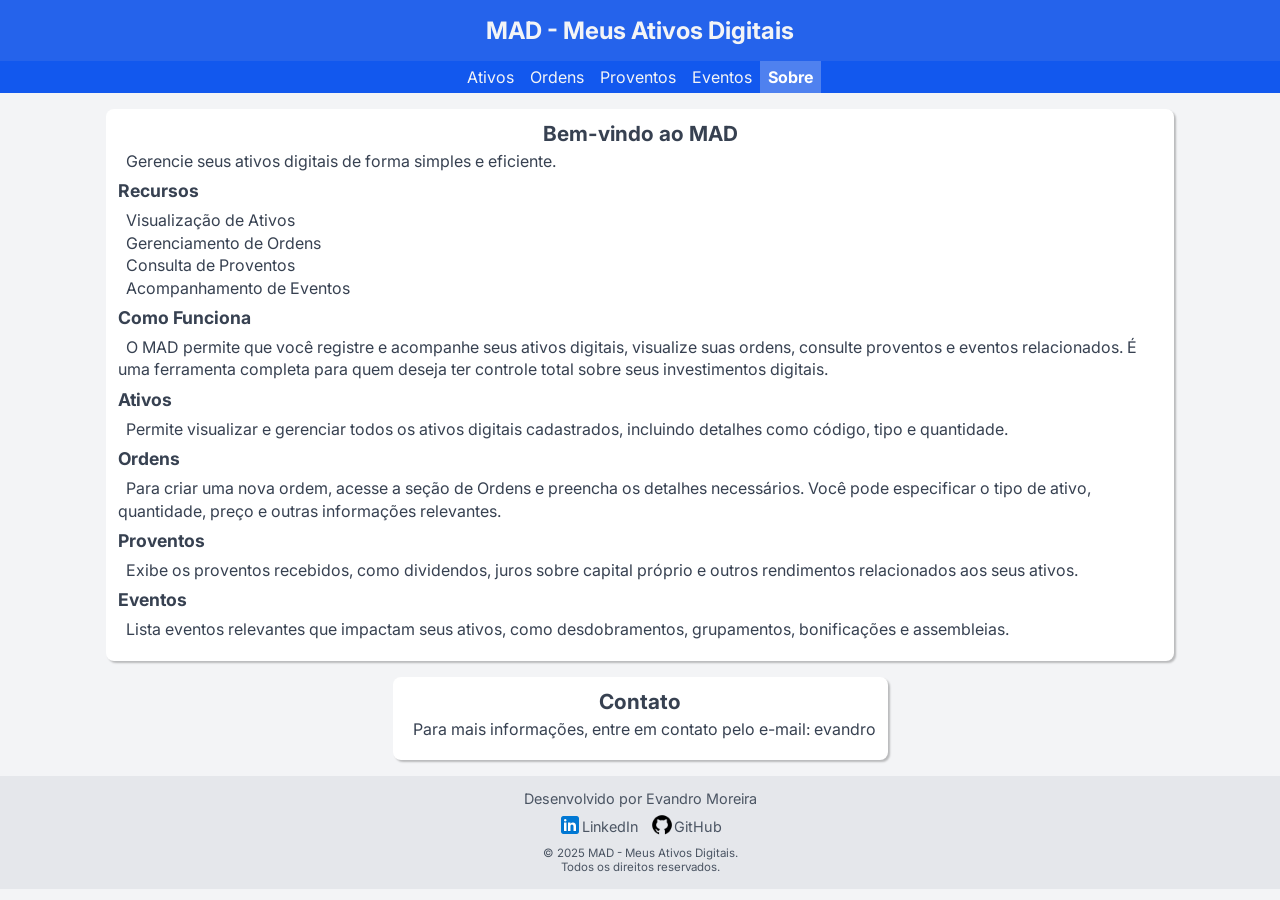
==== pages/about.html @ e766396d "Add initial HTML structure and assets for MAD project - Created index.html with navigation and foote" ====
<!DOCTYPE html>
<html lang="pt-br">
<head>
    <meta charset="UTF-8">
    <meta name="viewport" content="width=device-width, initial-scale=1.0">
    <title>MAD</title>

    <link rel="stylesheet" href="../assets/css/style.css">
    <link rel="stylesheet" href="../assets/css/style-tablet.css" media="screen and (min-width: 600px) and (max-width: 1023px)">
    <link rel="stylesheet" href="../assets/css/style-desktop.css" media="screen and (min-width: 1024px)">
</head>
<body>
    <header>
        <h1><a href="../index.html">MAD - Meus Ativos Digitais</a></h1>
        <nav>
            <ul class="menu">
                <li class="menu-item"><a href="assets.html">Ativos</a></li>
                <li class="menu-item"><a href="orders.html">Ordens</a></li>
                <li class="menu-item"><a href="earnings.html">Proventos</a></li>
                <li class="menu-item"><a href="events.html">Eventos</a></li>
                <li class="menu-item  menu-item-active"><a href="about.html">Sobre</a></li>
            </ul>
        </nav>
    </header>
    <main class="container">
        <section class="box">
            <h2 class="box-title-1">Bem-vindo ao MAD</h2>
            <p>Gerencie seus ativos digitais de forma simples e eficiente.</p>

            <h3 class="box-title-2">Recursos</h3>
            <ul>
                <li>Visualização de Ativos</li>
                <li>Gerenciamento de Ordens</li>
                <li>Consulta de Proventos</li>
                <li>Acompanhamento de Eventos</li>
            </ul>

            <h3 class="box-title-2">Como Funciona</h3>
            <p>
                O MAD permite que você registre e acompanhe seus ativos digitais,
                visualize suas ordens, consulte proventos e eventos relacionados.
                É uma ferramenta completa para quem deseja ter controle total sobre
                seus investimentos digitais.
            </p>

            <h3 class="box-title-2">Ativos</h3>
            <p>
                Permite visualizar e gerenciar todos os ativos digitais cadastrados, incluindo detalhes como código, tipo e quantidade.
            </p>

            <h3 class="box-title-2">Ordens</h3>
            <p>
                Para criar uma nova ordem, acesse a seção de Ordens e preencha os
                detalhes necessários. Você pode especificar o tipo de ativo, quantidade,
                preço e outras informações relevantes.
            </p>

            <h3 class="box-title-2">Proventos</h3>
            <p>
                Exibe os proventos recebidos, como dividendos, juros sobre capital próprio e outros rendimentos relacionados aos seus ativos.
            </p>

            <h3 class="box-title-2">Eventos</h3>
            <p>
                Lista eventos relevantes que impactam seus ativos, como desdobramentos, grupamentos, bonificações e assembleias.
            </p>
        </section>
        <section class="box">
            <h3 class="box-title-1">Contato</h3>
            <p>
                Para mais informações, entre em contato pelo e-mail:
                <a href="mailto:">evandro</a>
            </p>
        </section>
    </main>
    <footer class="page-footer">        
        <p class="dev-info">Desenvolvido por Evandro Moreira</p>
        <p class="social-links">
            <a href="https://www.linkedin.com/in/evandromef" target="_blank"><img src="../assets/img/linkedin-48.png" alt="linkedin--v1"></a>
            <a href="https://www.linkedin.com/in/evandromef" target="_blank">LinkedIn</a>

            <a href="https://github.com/evandromef" target="_blank" style="margin-left: 12px;"><img src="../assets/img/github-64.png" alt="github"></a>
            <a href="https://github.com/evandromef" target="_blank">GitHub</a>
        </p>
        <p class="licence">
            © 2025 MAD - Meus Ativos Digitais. <br>
            Todos os direitos reservados.</p>
    </footer>
</body>
</html>
---- assets/css/style.css ----
@charset "UTF-8";

@import url('https://fonts.googleapis.com/css2?family=Inter:ital,opsz,wght@0,14..32,100..900;1,14..32,100..900');

:root {
    --color-light: #F3F4F6;
    --color-gray: #374151;
    --color-confirm: #1D4ED8;
    --color-alert: #EF4444;
    --color-bg: #2563EB;
    --color-border: #37415136;
    --color-item-selected: #9CC2E5;
}

* {
    box-sizing: border-box;
    -moz-box-sizing: border-box; 
    -webkit-box-sizing: border-box;
    margin: 0;
    padding: 0;
    font-family: "Inter", sans-serif;
    font-size: 1em;
    list-style: none;
    text-decoration: none;
    color: var(--color-gray);    
    /* border: 1px solid rgba(128, 128, 128, 0.541); */
}

small {
    font-size: x-small;
}

body {
    background-color: var(--color-light);
}

header {
    background-color: var(--color-bg);
    color: var(--color-light);
}

header h1 {
    font-size: 1.5em;
    text-align: center;
    color: var(--color-light);
    padding: 16px;
}

header h1 a{
    color: var(--color-light);
}

nav {
    background-color: #1258ee;
}

.menu {
    display: flex;
    flex-flow: row nowrap;
    align-items: center;
    
    width: fit-content;
    margin: auto;
    list-style: none;
}

.menu-item {
    padding: 6px 8px;    
}

.menu-item a {
    color: var(--color-light);
    text-decoration: none;
}

.menu-item a:hover {
    color: #f3f4f69d;
    transition: all .1s;
}

.menu-item-active {
    background-color: var(--color-bg);
    border-radius: 0;
    font-weight: bold;
    box-shadow: inset  0 0 2px 20px rgba(255, 255, 255, 0.192);    
}

.container {
    min-height: 60vh;
    background-color: var(--color-light);
}

.menu-item-active a {
    color: #ffffff;
}

.box {
    background-color: #FFFFFF;
    padding: 12px;
}

.box p,
.box ul {
    text-indent: 8px;
    line-height: 1.4;
    margin-bottom: 8px;
}

.box-title-1 {
    font-size: 1.3em;
    text-align: center;
    padding-bottom: 4px;
}

.box-title-2 {
    font-size: 1.1em;
    padding-bottom: 8px;
}

.box-order-form {
    display: none;
}

label {
    display: block;
}

fieldset {
    width: fit-content;
}

input[type='text'],
input[type='number'],
input[type='date'],
select,
fieldset {
    height: 42px;
    width: 100%;
    background-color: #fff;
    padding: 8px;
    border: 1px solid var(--color-border);
    border-radius: 4px;
    -webkit-appearance: none;
    appearance: inherit;
}

form .btn {
    width: 100%;
}

fieldset {
    height: auto;
}

input[type='file']::file-selector-button {
    padding: 8px;
    border: 1px solid var(--color-border);
    border-radius: 4px;
    cursor: pointer;
}

button {
    cursor: pointer;
}

input[type='file']::file-selector-button:hover {
    text-decoration: underline;
    transition: all .1s;
    border-color: rgba(255, 255, 255, 0.226);
    box-shadow: inset 0 0 2px 20px rgba(0, 0, 0, 0.151);
}

input:hover,
select:hover,
fieldset:hover {
    border-color: var(--color-item-selected);
}

input[type='file'] {
    width: 100%;
    border: none;
}

input[type='file']::file-selector-button {
    display: block;
    color: var(--color-gray);
    margin-bottom: 8px;
}

.radio-label {
    display: inline;
}

.input-group {
    display: block;
    font-size: 1.1em;
    /* padding: 4px; */
    margin-bottom: 8px;
}

.input-requerid::after {
    content: '*';
    color: var(--color-alert);
}

.btn {
    display: inline-block;
    background-color: #fff;
    border: 1px solid var(--color-border);
    border-radius: 4px;
    padding: 8px;    
    margin: 2px;
    cursor: pointer;
    font-weight: bold;
    text-align: center;
    text-transform: capitalize;    
}

.btn:hover {
    text-decoration: underline;
    transition: all .1s;
    border-color: rgba(255, 255, 255, 0.226);
    box-shadow: inset 0 0 2px 20px rgba(0, 0, 0, 0.151);
}

.btn-sm {
    font-size: .8em;
}

.btn-confirm {
    background-color: var(--color-confirm);
    color: var(--color-light);
    font-weight: bold;    
}

.btn-confirm:hover {
    /* font-size: 1.05em; */
    text-decoration: underline;
    color: #fff;
    transition: all .1s;
    box-shadow: inset  0 0 2px 20px rgba(255, 255, 255, 0.089);
}

.btn-cancel {
    background-color: #fff;
    color: var(--color-alert);
    font-weight: bold;
    border: 1px solid #D1D5DB;
}

.btn-cancel:hover {
    background-color: #F3F4F6;
    /* font-size: 1.05em; */
    text-decoration: underline;
    color: var(--color-alert);
    border-color: var(--color-alert);
    transition: all .1s;
    box-shadow: inset 0 0 2px 20px rgba(247, 88, 88, 0.068);
}

.btn-delete:hover {
    background-color: var(--color-alert);
    border-color: var(--color-alert);
    color: #fff;
}

.btn-edit:hover {
    background-color: #008000;
    border-color: #008000;
    color: #fff;
}

.btn-download:hover {
    background-color: yellowgreen;
    border-color: yellowgreen;
    color: #fff;
}

.form-action-button{
    display: flex;
    justify-content: center;
    align-items: center;

    height: 44px;
}

.form-action-button button{
    margin: 0 4px;
}

table {
    width: 100%;
    border-collapse: collapse;
    margin: 0;
}

table thead tr {
    border: none;
}

table tr {
    padding: 12px;
    border-top: 1px solid var(--color-border);
    border-bottom: 1px solid var(--color-border);
}

table tr:first-child {
    border-top: none;
}

table tr:last-child {
    border-bottom: none;
}

table thead {
    background-color: #E5E7EB;    
}

.page-footer {
    background-color: #E5E7EB;
    padding: 12px;
    font-size: .9em;
}

.page-footer p {
    text-align: center;
    line-height: 1.3;
    color: #4B5563;
    padding: 2px;
}

.social-links {
    display: flex;
    justify-content: center;
    align-items: center;
}

.social-links a {
    color: #4B5563;
}

.social-links img {
    height: 24px;
}

.licence {
    font-size: .8em;
}

/* Table */

.table-container {
    overflow-y: auto;
    border: 1px solid var(--color-border);
    border-radius: 8px;
}

.thead-large{
    display: none;
}

.row {
    display: block;
    width: 100%;
    padding: 8px;
}

.column {
    display: inline-block;
    width: 48%;
    border: none;
    padding: 4px 8px 4px 20px;
    font-size: 1.1em;
}

.row-lg:nth-child(even) {
    background-color: var(--color-light);
}

.column-small-title {
    display: block;
    font-size: .7em;
    font-weight: bold;
    color: #808080;
    padding: 4px 0;
}

.column-actions {
    display: flex;
    flex-flow: row wrap;
    justify-content: center;

    width: 100%;
}

.row-actions{
    display: none;
}

/* Utils */
.w-100-sm {
    width: 100%;
}
---- assets/css/style-desktop.css ----
.container {
    display: flex;
    flex-flow: row wrap;
    justify-content: center;

    max-width: 1100px;
    margin: auto;
    background-color: unset;
    padding: 8px;
}

.box {    
    height: fit-content;
    margin: 8px;
    border-radius: 8px;
    box-shadow: 2px 2px 2px rgba(0, 0, 0, 0.24);
}

.box-order-list {
    display: block;
    max-width: 66%;
}

.box-order-form {
    display: block;
    width: 300px;
    height: fit-content;
}

.box-mobile-action-bar {
    display: none;
}

.input-group {
    display: block;
    font-size: inherit;
    padding: 4px;
    margin-bottom: 8px;
}

/* Table */

table tr {
    border: none;
}

.table-container {
    height: unset;
    overflow-y: unset;
    overflow-x: auto;
}

.thead-large{
    /* display: table-header-group; */
    width: 100%;
    padding: 8px;
    text-transform: uppercase;
}

.row {
    display: table-row;
    width: unset;
}

.column-small-title {
    display: block;
}

.column {
    display: table-cell;
    width: unset;
    font-size: 1em;
    padding: 8px 12px 4px 12px;    
}

.column-actions {
    display: none;
}

.row-lg:hover {
    background-color: #9cc2e552;
}

.row-actions {
    display: table-row;
    font-size: .8em;
    text-align: end;
    border-bottom: 1px solid var(--color-border);
}

.row-actions td {
    padding-right: 8px;
    padding-bottom: 8px;
}

.row:nth-child(even) {
    background-color: unset;
}

.row-lg:nth-child(even) {
    background-color: var(--color-light);
}

.row-lg:nth-child(even):hover {
    background-color: #9cc2e552;
}

.row-actions .btn {
    padding: 4px;
}
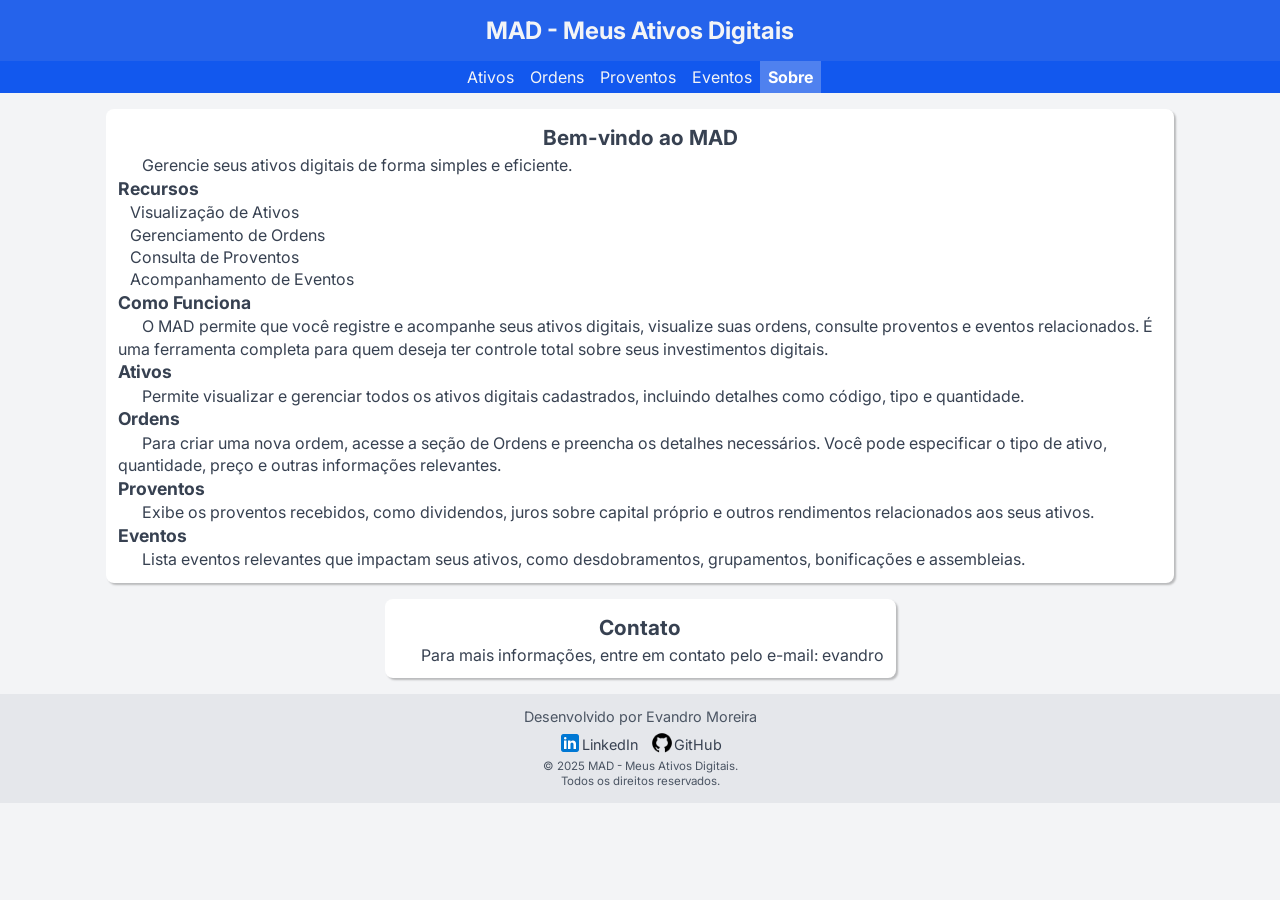
==== commit b84c132d: "Create Assest pages, add utility CSS and update multiple pages for improved styling and functionalit" ====
--- a/pages/about.html
+++ b/pages/about.html
@@ -8,6 +8,7 @@
     <link rel="stylesheet" href="../assets/css/style.css">
     <link rel="stylesheet" href="../assets/css/style-tablet.css" media="screen and (min-width: 600px) and (max-width: 1023px)">
     <link rel="stylesheet" href="../assets/css/style-desktop.css" media="screen and (min-width: 1024px)">
+    <link rel="stylesheet" href="../assets/css/utils.css">
 </head>
 <body>
     <header>
@@ -73,14 +74,17 @@
             </p>
         </section>
     </main>
-    <footer class="page-footer">        
+    <footer class="page-footer">
         <p class="dev-info">Desenvolvido por Evandro Moreira</p>
         <p class="social-links">
-            <a href="https://www.linkedin.com/in/evandromef" target="_blank"><img src="../assets/img/linkedin-48.png" alt="linkedin--v1"></a>
-            <a href="https://www.linkedin.com/in/evandromef" target="_blank">LinkedIn</a>
-
-            <a href="https://github.com/evandromef" target="_blank" style="margin-left: 12px;"><img src="../assets/img/github-64.png" alt="github"></a>
-            <a href="https://github.com/evandromef" target="_blank">GitHub</a>
+            <a href="https://www.linkedin.com/in/evandromef" target="_blank" class="me-12">
+                <img src="../assets/img/linkedin-48.png" alt="LinkedIn">
+                <span>LinkedIn</span>
+            </a>
+            <a href="https://github.com/evandromef" target="_blank">
+                <img src="../assets/img/github-64.png" alt="GitHub">
+                <span>GitHub</span>
+            </a>
         </p>
         <p class="licence">
             © 2025 MAD - Meus Ativos Digitais. <br>
--- a/assets/css/style.css
+++ b/assets/css/style.css
@@ -14,7 +14,6 @@
 
 * {
     box-sizing: border-box;
-    -moz-box-sizing: border-box; 
     -webkit-box-sizing: border-box;
     margin: 0;
     padding: 0;
@@ -100,24 +99,26 @@
 }
 
 .box p,
-.box ul {
-    text-indent: 8px;
+.box ul,
+.box li {
+    text-indent: 12px;
     line-height: 1.4;
-    margin-bottom: 8px;
 }
 
 .box-title-1 {
     font-size: 1.3em;
     text-align: center;
-    padding-bottom: 4px;
+    line-height: 1.6;
 }
 
 .box-title-2 {
     font-size: 1.1em;
-    padding-bottom: 8px;
-}
-
-.box-order-form {
+    font-weight: bold;
+    line-height: 1.4;
+}
+
+.box-order-form,
+.box-asset-form {
     display: none;
 }
 
@@ -141,7 +142,7 @@
     border: 1px solid var(--color-border);
     border-radius: 4px;
     -webkit-appearance: none;
-    appearance: inherit;
+    appearance: none;
 }
 
 form .btn {
@@ -194,11 +195,9 @@
 .input-group {
     display: block;
     font-size: 1.1em;
-    /* padding: 4px; */
-    margin-bottom: 8px;
-}
-
-.input-requerid::after {
+}
+
+.input-required::after {
     content: '*';
     color: var(--color-alert);
 }
@@ -234,7 +233,6 @@
 }
 
 .btn-confirm:hover {
-    /* font-size: 1.05em; */
     text-decoration: underline;
     color: #fff;
     transition: all .1s;
@@ -250,7 +248,6 @@
 
 .btn-cancel:hover {
     background-color: #F3F4F6;
-    /* font-size: 1.05em; */
     text-decoration: underline;
     color: var(--color-alert);
     border-color: var(--color-alert);
@@ -336,6 +333,9 @@
 }
 
 .social-links a {
+    display: flex;
+    align-items: end;
+
     color: #4B5563;
 }
 
@@ -355,6 +355,7 @@
     border-radius: 8px;
 }
 
+/* .thead-large is hidden by default for responsive design; shown in larger viewports via media queries if needed */
 .thead-large{
     display: none;
 }
@@ -397,8 +398,22 @@
     display: none;
 }
 
-/* Utils */
-.w-100-sm {
-    width: 100%;
-}
-
+.box-details {
+    background-color: #EFF6FF;
+    border: 1px solid #BFDBFE;
+    border-radius: 8px;
+    padding: 12px;
+}
+
+.box-details .box-title-2 {
+    cursor: pointer;
+}
+
+.box-details * {
+    color: #1E40AF;
+}
+
+.box-info {
+    padding: 0;
+    margin: 0;
+}
--- a/assets/css/style-desktop.css
+++ b/assets/css/style-desktop.css
@@ -1,3 +1,5 @@
+@charset "UTF-8";
+
 .container {
     display: flex;
     flex-flow: row wrap;
@@ -16,12 +18,19 @@
     box-shadow: 2px 2px 2px rgba(0, 0, 0, 0.24);
 }
 
-.box-order-list {
+.box p {
+    text-indent: 24px;
+}
+
+.box-order-list,
+.box-asset-list {
     display: block;
+    min-width: 640px;
     max-width: 66%;
 }
 
-.box-order-form {
+.box-order-form,
+.box-asset-form {
     display: block;
     width: 300px;
     height: fit-content;
--- a/assets/css/utils.css
+++ b/assets/css/utils.css
@@ -0,0 +1,45 @@
+@charset "UTF-8";
+
+.w-100-sm {
+    width: 100%;
+}
+
+.c-red {
+    color: var(--color-alert);
+}
+
+.mt-4 {
+    margin-top: 4px;
+}
+
+.mt-8 {
+    margin-top: 8px;
+}
+
+.mt-12 {
+    margin-top: 12px;
+}
+
+.mb-4 {
+    margin-bottom: 4px;
+}
+
+.mb-8 {
+    margin-bottom: 8px;
+}
+
+.mb-12 {
+    margin-bottom: 12px;
+}
+
+.me-4 {
+    margin-right: 4px;
+}
+
+.me-8 {
+    margin-right: 8px;
+}
+
+.me-12 {
+    margin-right: 12px;
+}
